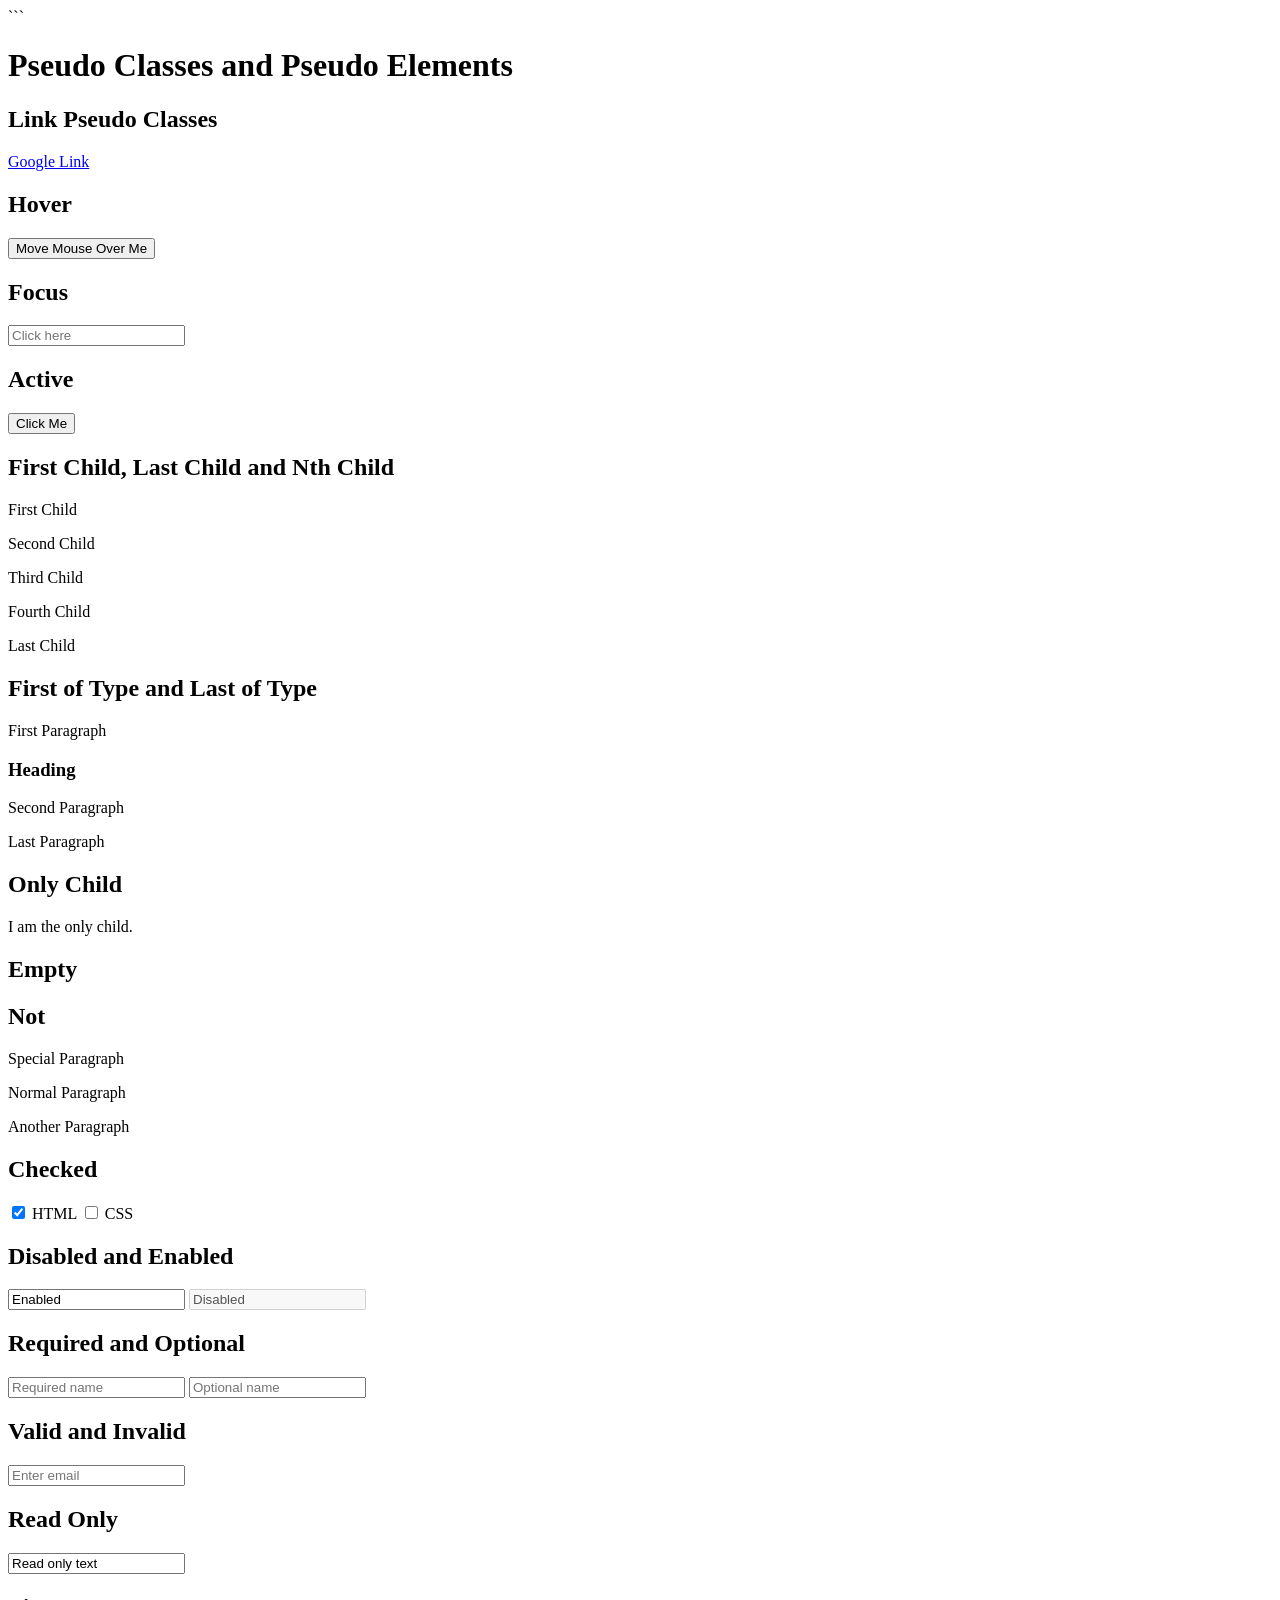
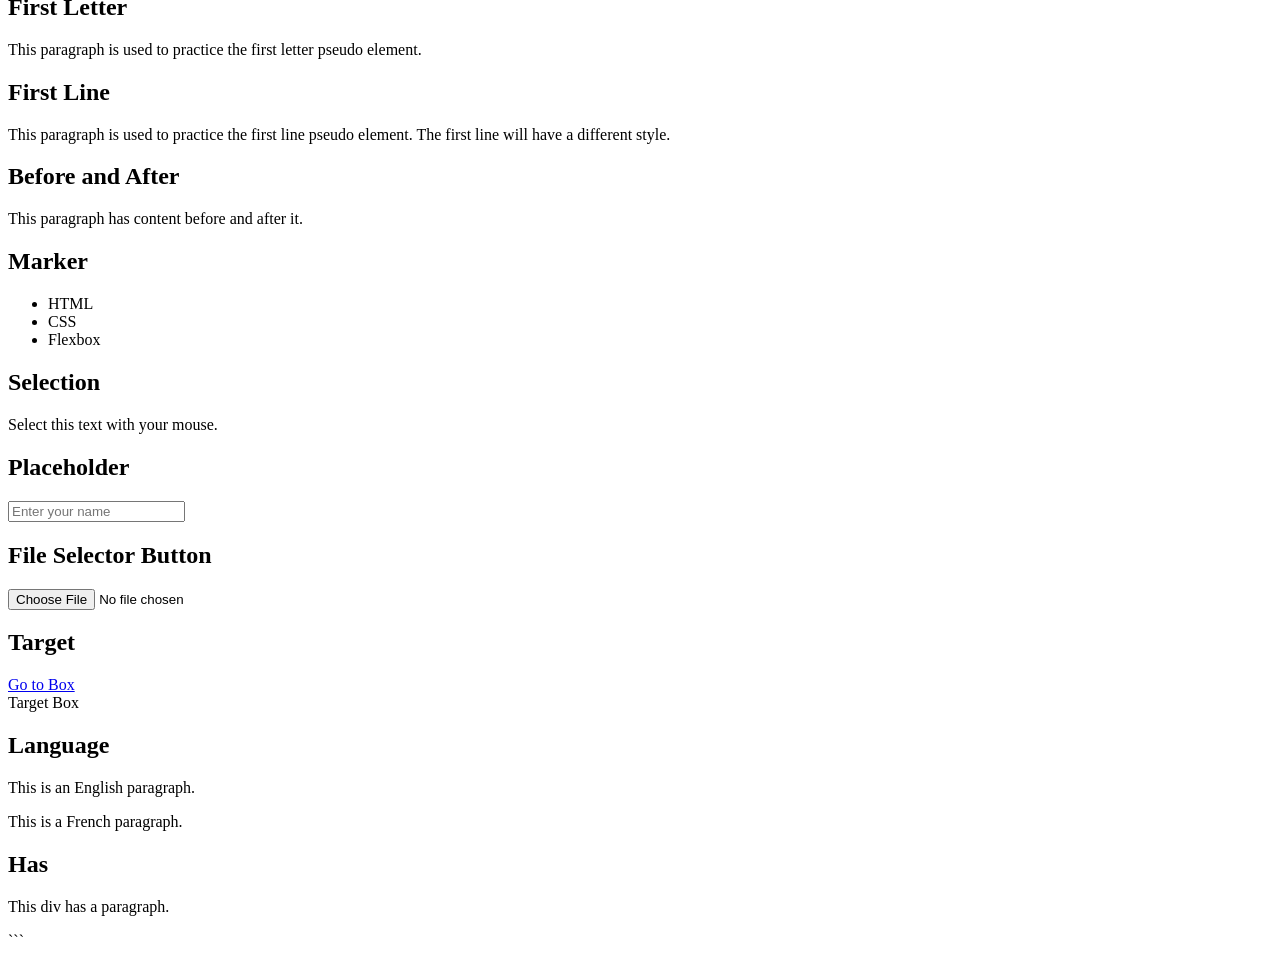
==== DAY10/index.html @ 14a10e9a "chnages" ====
<!DOCTYPE html>

<html lang="en">
<head>
    <meta charset="UTF-8">
    <meta name="viewport" content="width=device-width, initial-scale=1.0">
    <title>Pseudo Classes and Elements</title>
    <link rel="stylesheet" href="pseudo-practice.css">
</head>
<body>

```
<h1>Pseudo Classes and Pseudo Elements</h1>

<h2>Link Pseudo Classes</h2>

<a href="https://www.google.com" class="link">Google Link</a>

<h2>Hover</h2>

<button class="hover-button">Move Mouse Over Me</button>

<h2>Focus</h2>

<input type="text" placeholder="Click here">

<h2>Active</h2>

<button class="active-button">Click Me</button>

<h2>First Child, Last Child and Nth Child</h2>

<div class="children">
    <p>First Child</p>
    <p>Second Child</p>
    <p>Third Child</p>
    <p>Fourth Child</p>
    <p>Last Child</p>
</div>

<h2>First of Type and Last of Type</h2>

<div class="types">
    <p>First Paragraph</p>
    <h3>Heading</h3>
    <p>Second Paragraph</p>
    <p>Last Paragraph</p>
</div>

<h2>Only Child</h2>

<div class="only">
    <p>I am the only child.</p>
</div>

<h2>Empty</h2>

<div class="empty"></div>

<h2>Not</h2>

<div class="not">
    <p class="special">Special Paragraph</p>
    <p>Normal Paragraph</p>
    <p>Another Paragraph</p>
</div>

<h2>Checked</h2>

<label>
    <input type="checkbox" checked>
    HTML
</label>

<label>
    <input type="checkbox">
    CSS
</label>

<h2>Disabled and Enabled</h2>

<input type="text" value="Enabled">

<input type="text" value="Disabled" disabled>

<h2>Required and Optional</h2>

<form>
    <input type="text" placeholder="Required name" required>
    <input type="text" placeholder="Optional name">
</form>

<h2>Valid and Invalid</h2>

<input type="email" placeholder="Enter email">

<h2>Read Only</h2>

<input type="text" value="Read only text" readonly>

<h2>First Letter</h2>

<p class="first-letter">This paragraph is used to practice the first letter pseudo element.</p>

<h2>First Line</h2>

<p class="first-line">This paragraph is used to practice the first line pseudo element. The first line will have a different style.</p>

<h2>Before and After</h2>

<p class="before-after">This paragraph has content before and after it.</p>

<h2>Marker</h2>

<ul class="marker">
    <li>HTML</li>
    <li>CSS</li>
    <li>Flexbox</li>
</ul>

<h2>Selection</h2>

<p class="selection">Select this text with your mouse.</p>

<h2>Placeholder</h2>

<input class="placeholder" type="text" placeholder="Enter your name">

<h2>File Selector Button</h2>

<input type="file" class="file">

<h2>Target</h2>

<a href="#target-box">Go to Box</a>

<div id="target-box">
    Target Box
</div>

<h2>Language</h2>

<p lang="en">This is an English paragraph.</p>

<p lang="fr">This is a French paragraph.</p>

<h2>Has</h2>

<div class="has">
    <p>This div has a paragraph.</p>
</div>
```

</body>
</html>
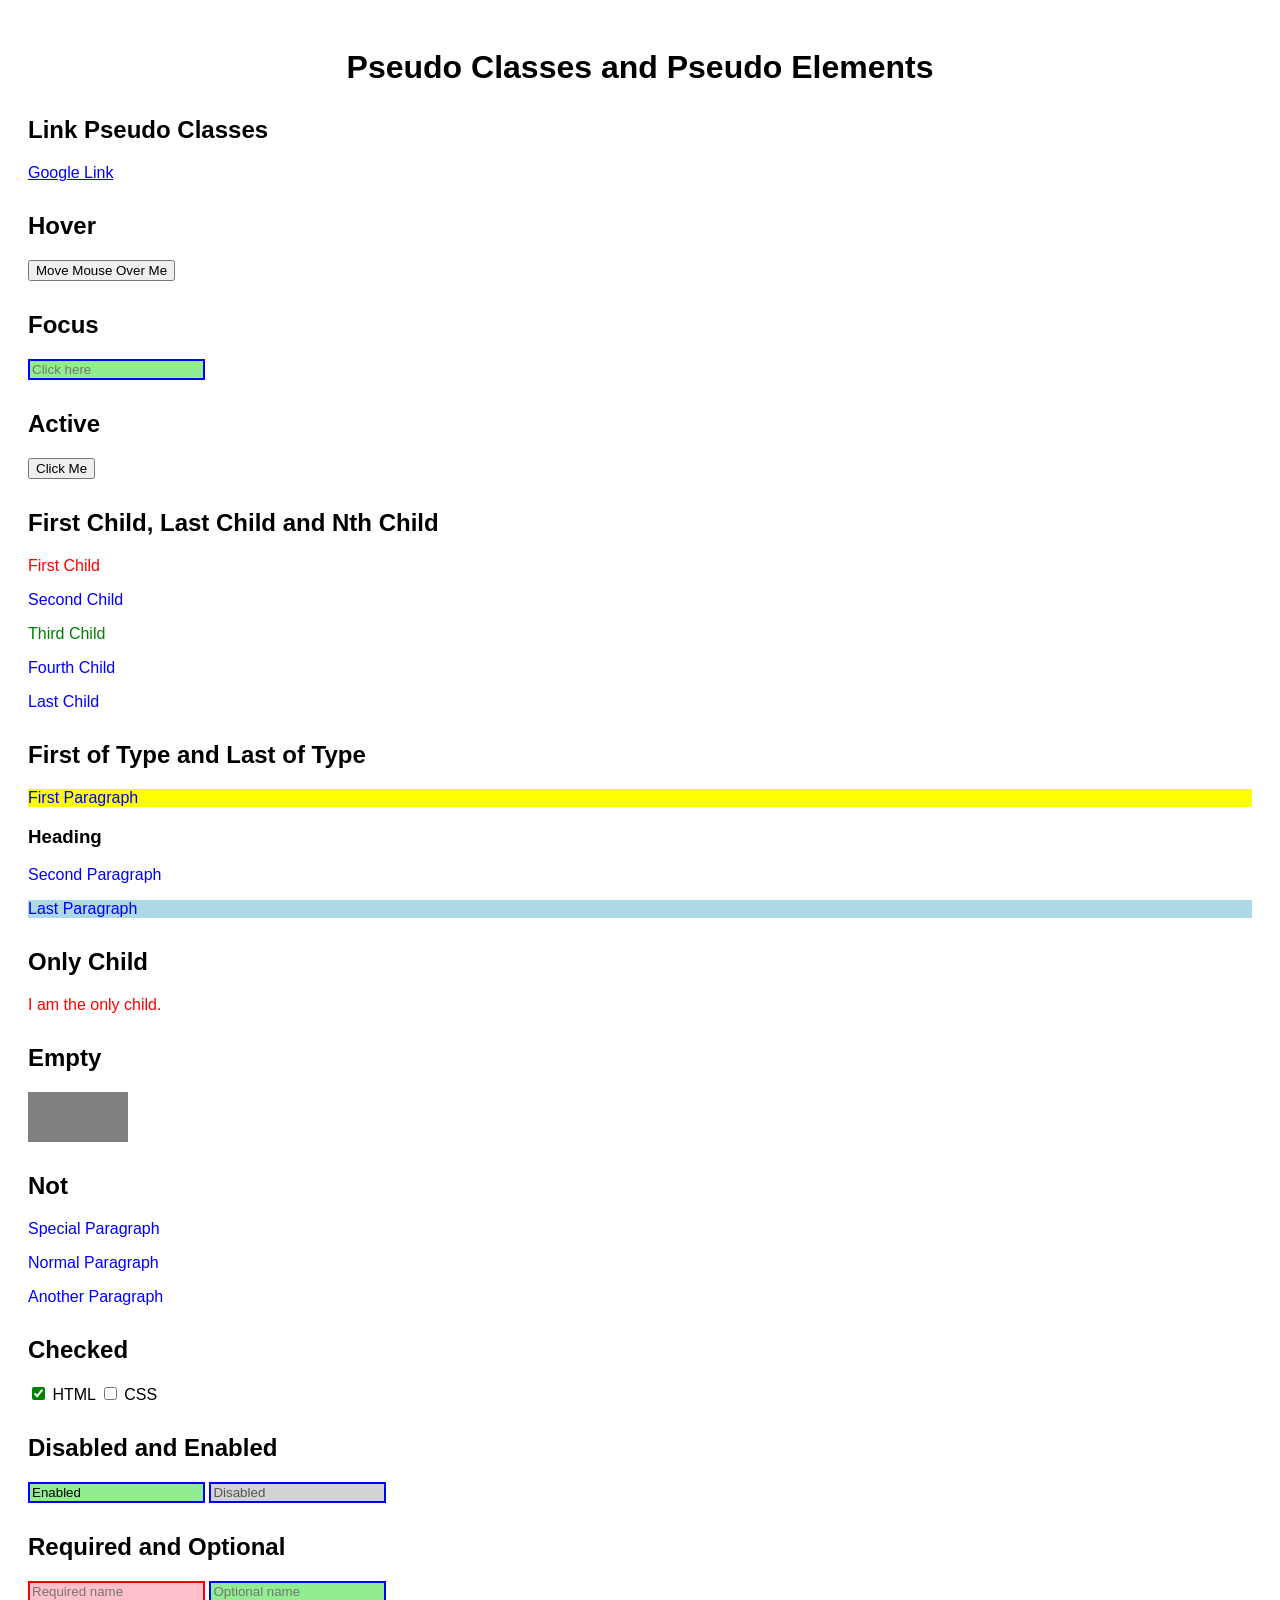
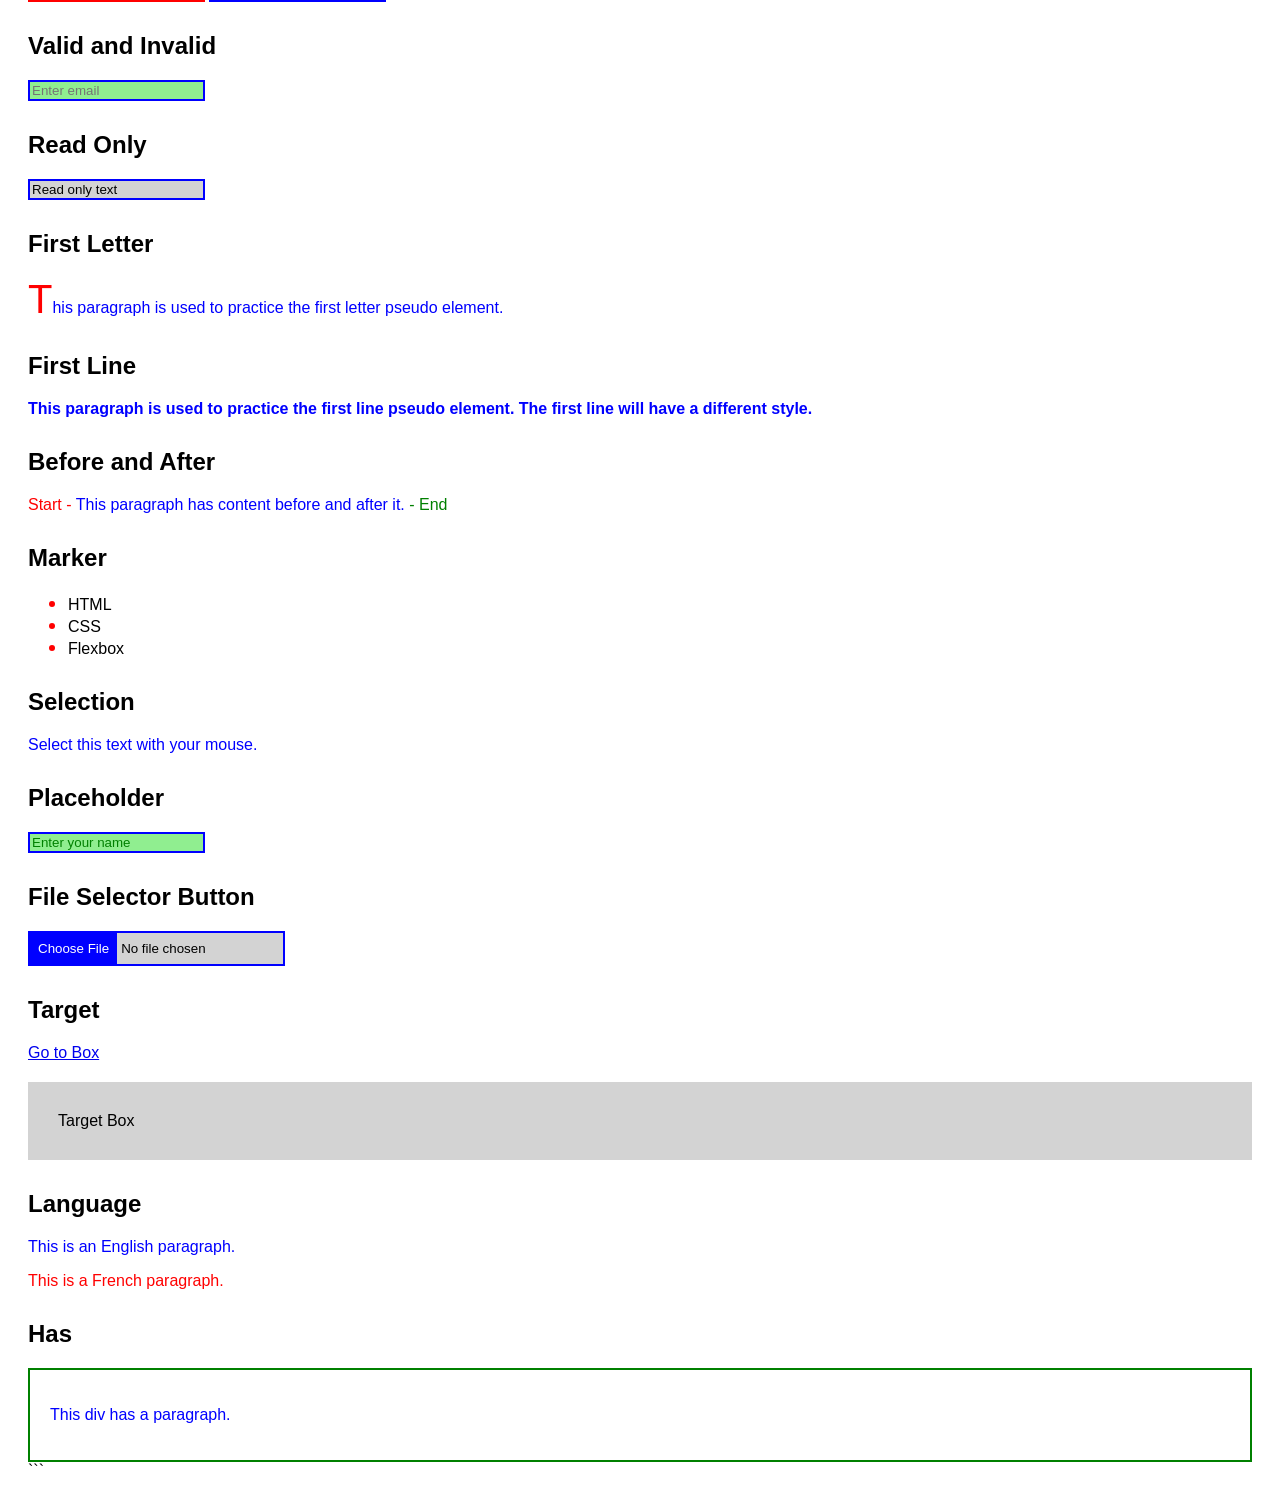
==== commit 44973e78: "Update Day9 Day10 and add Day12 grid practice" ====
--- a/DAY10/index.html
+++ b/DAY10/index.html
@@ -1,15 +1,13 @@
 <!DOCTYPE html>
-
 <html lang="en">
 <head>
     <meta charset="UTF-8">
     <meta name="viewport" content="width=device-width, initial-scale=1.0">
     <title>Pseudo Classes and Elements</title>
-    <link rel="stylesheet" href="pseudo-practice.css">
+    <link rel="stylesheet" href="style.css">
 </head>
 <body>
 
-```
 <h1>Pseudo Classes and Pseudo Elements</h1>
 
 <h2>Link Pseudo Classes</h2>
--- a/DAY10/style.css
+++ b/DAY10/style.css
@@ -0,0 +1,171 @@
+body {
+font-family: Arial, sans-serif;
+padding: 20px;
+}
+
+h1 {
+text-align: center;
+}
+
+h2 {
+margin-top: 30px;
+}
+
+.link:link {
+color: blue;
+}
+
+.link:visited {
+color: purple;
+}
+
+.link:hover {
+color: red;
+}
+
+.link:active {
+color: green;
+}
+
+.hover-button:hover {
+background-color: yellow;
+}
+
+input:focus {
+background-color: lightblue;
+}
+
+.active-button:active {
+background-color: red;
+color: white;
+}
+
+.children p:first-child {
+color: red;
+}
+
+.children p:last-child {
+color: blue;
+}
+
+.children p:nth-child(3) {
+color: green;
+}
+
+.types p:first-of-type {
+background-color: yellow;
+}
+
+.types p:last-of-type {
+background-color: lightblue;
+}
+
+.only p:only-child {
+color: red;
+}
+
+.empty:empty {
+width: 100px;
+height: 50px;
+background-color: gray;
+}
+
+.not p:not(.special) {
+color: blue;
+}
+
+input:checked {
+accent-color: green;
+}
+
+input:disabled {
+background-color: lightgray;
+}
+
+input:enabled {
+border: 2px solid green;
+}
+
+input:required {
+border: 2px solid red;
+}
+
+input:optional {
+border: 2px solid blue;
+}
+
+input:valid {
+background-color: lightgreen;
+}
+
+input:invalid {
+background-color: pink;
+}
+
+input:read-only {
+background-color: lightgray;
+}
+
+.first-letter::first-letter {
+color: red;
+font-size: 40px;
+}
+
+.first-line::first-line {
+color: blue;
+font-weight: bold;
+}
+
+.before-after::before {
+content: "Start - ";
+color: red;
+}
+
+.before-after::after {
+content: " - End";
+color: green;
+}
+
+.marker li::marker {
+color: red;
+font-size: 20px;
+}
+
+.selection::selection {
+background-color: yellow;
+color: red;
+}
+
+.placeholder::placeholder {
+color: green;
+}
+
+.file::file-selector-button {
+background-color: blue;
+color: white;
+padding: 8px;
+border: none;
+}
+
+#target-box {
+padding: 30px;
+background-color: lightgray;
+margin-top: 20px;
+}
+
+#target-box:target {
+background-color: yellow;
+}
+
+p:lang(en) {
+color: blue;
+}
+
+p:lang(fr) {
+color: red;
+}
+
+.has:has(p) {
+border: 2px solid green;
+padding: 20px;
+}
